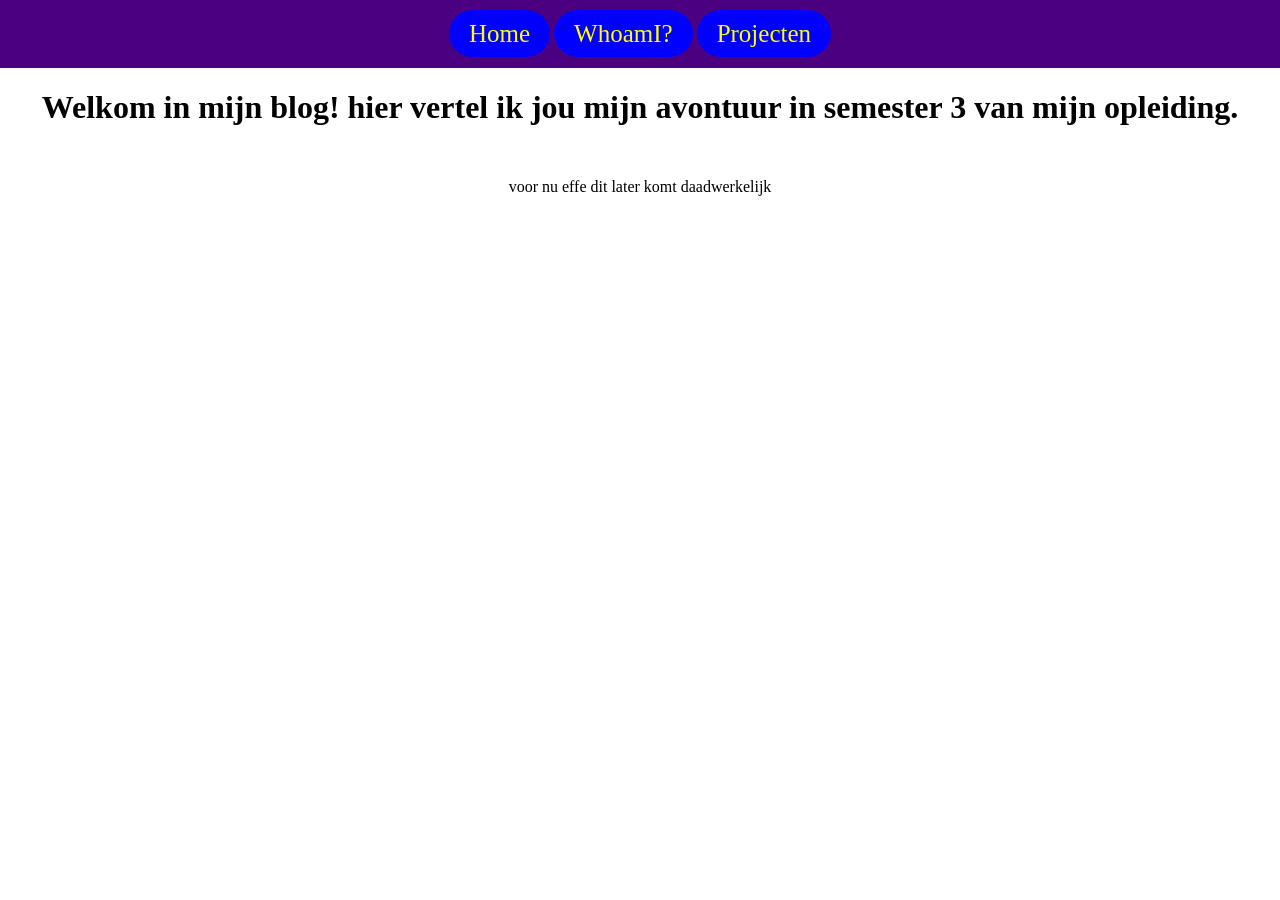
==== blog.html @ de07c2f0 "update img folder, sections, header footer" ====
<!DOCTYPE html>
<html>
    <header>
        <link rel="icon" type="image/png" href="favicon.png">
        <title>My Blog</title>
        <link rel="stylesheet" href="style.css">
        
    </header>
    <body>
      <nav class="nav">
            <ul>
                <a class="home-Button" href="index.html">Home</a>
                <a class="whoami-button" href="whoamipagina.html">WhoamI?</a>
                <a class="projecten-button" href="projecten.html">Projecten</a>
            </ul>
        </nav>

        <h1>Welkom in mijn blog! hier vertel ik jou mijn avontuur in semester 3 van mijn opleiding.</h1>
    </body>

    <body>
        <pre>voor nu effe dit later komt daadwerkelijk</pre>
    </body>
</html>
---- style.css ----
.nav ul {
    list-style-type: none;
    margin: 0;
    padding: 20px;
    overflow: hidden;
    background-color: indigo;
    Text-align: center;
}

.nav a {
    font-family: "Arial, Helvetica, sans-serif";
    font-size: 25px;
    background-color: blue;
    color: yellow;
    text-decoration: none;
    padding: 10px 20px;
    display:incline-block;
    text-align: center;
    border-radius: 25px;
}

.nav a:hover {
    background-color: rgb(1, 1, 188);
}

h1 {
    font-family: "Lucida Console";
    text-align: center;
}

pre {
    font-family: "Lucida Console";
    padding: 30px;
    margin-right: 5px;
    margin-left: 5px;
    text-align: center;
}

.container {
    max-width: 1200px;
    margin-left: 0 auto;
    margin-right: 0 auto;
    padding-left: 15px;
    padding-right: 15px;
}

body {
    margin: 0;
}

.beginscherm {
    width: 100%;
    height: 200px;
}
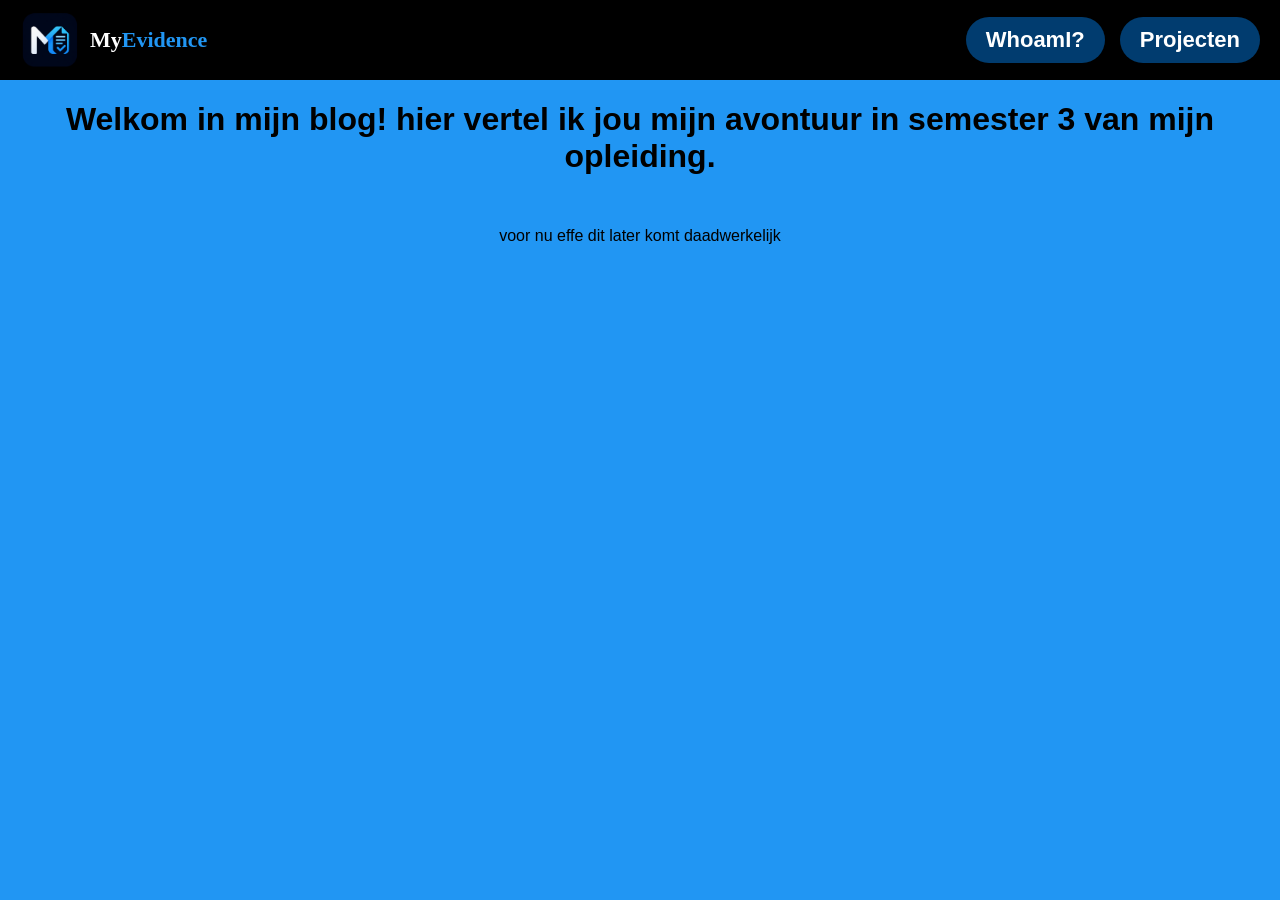
==== commit 2ee549c3: "nieuw project aangepast, home pagina verbeterd, veel in css" ====
--- a/blog.html
+++ b/blog.html
@@ -1,24 +1,30 @@
-<!DOCTYPE html>
+<!doctype html>
 <html>
+  <head>
+    <link rel="icon" type="image/png" href="favicon.png" />
+    <title>My Blog</title>
+    <link rel="stylesheet" href="style.css" />
+  </head>
+  <body>
     <header>
-        <link rel="icon" type="image/png" href="favicon.png">
-        <title>My Blog</title>
-        <link rel="stylesheet" href="style.css">
-        
+      <a href="index.html" class="logolink">
+        <img src="img/favicon.png" alt="MyEvidence logo" class="logo" />
+        <span class="logo-text"><span class="logo-my">My</span><span class="logo-evidence">Evidence</span></span>
+      </a>
+      <nav class="nav">
+        <ul>
+          <a class="whoami-button" href="whoamipagina.html">WhoamI?</a>
+          <a class="projecten-button" href="projecten.html">Projecten</a>
+        </ul>
+      </nav>
     </header>
-    <body>
-      <nav class="nav">
-            <ul>
-                <a class="home-Button" href="index.html">Home</a>
-                <a class="whoami-button" href="whoamipagina.html">WhoamI?</a>
-                <a class="projecten-button" href="projecten.html">Projecten</a>
-            </ul>
-        </nav>
 
-        <h1>Welkom in mijn blog! hier vertel ik jou mijn avontuur in semester 3 van mijn opleiding.</h1>
-    </body>
-
-    <body>
-        <pre>voor nu effe dit later komt daadwerkelijk</pre>
-    </body>
+    <main>
+      <h1>
+        Welkom in mijn blog! hier vertel ik jou mijn avontuur in semester 3 van
+        mijn opleiding.
+      </h1>
+      <pre>voor nu effe dit later komt daadwerkelijk</pre>
+    </main>
+  </body>
 </html>
--- a/style.css
+++ b/style.css
@@ -1,20 +1,60 @@
+header {
+    display: flex;
+    align-items: center;
+    justify-content: space-between;
+    background-color: black;
+    padding: 10px 20px;
+}
+
+body {
+    background-color: #2196F3;
+}
+
+.logolink {
+    display: flex;
+    align-items: center;
+    text-decoration: none;
+}
+
+.logo {
+    height: 60px;
+    width: auto;
+}
+
+.logo-text {
+    font-family: verdana;
+    font-size: 22px;
+    font-weight: bold;
+    margin-left: 10px;
+}
+
+.logo-my {
+    color: white;
+}
+
+.logo-evidence {
+    color: #2196F3; 
+}
+
 .nav ul {
     list-style-type: none;
     margin: 0;
-    padding: 20px;
+    padding: 0;
+    display: flex;
+    gap: 15px;
     overflow: hidden;
-    background-color: indigo;
-    Text-align: center;
+    text-align: center;
 }
 
 .nav a {
-    font-family: "Arial, Helvetica, sans-serif";
-    font-size: 25px;
-    background-color: blue;
-    color: yellow;
+    font-family: sans-serif;
+    font-size: 22px;
+    font-weight: bold;
+    background-color: #013c6f;
+    color: white;
     text-decoration: none;
     padding: 10px 20px;
-    display:incline-block;
+    display:inline-block;
     text-align: center;
     border-radius: 25px;
 }
@@ -24,12 +64,12 @@
 }
 
 h1 {
-    font-family: "Lucida Console";
+    font-family: sans-serif;
     text-align: center;
 }
 
 pre {
-    font-family: "Lucida Console";
+    font-family: sans-serif;
     padding: 30px;
     margin-right: 5px;
     margin-left: 5px;
@@ -38,8 +78,8 @@
 
 .container {
     max-width: 1200px;
-    margin-left: 0 auto;
-    margin-right: 0 auto;
+    margin-left: 0;
+    margin-right: 0;
     padding-left: 15px;
     padding-right: 15px;
 }
@@ -49,6 +89,126 @@
 }
 
 .beginscherm {
-    width: 100%;
-    height: 200px;
+    display: grid;
+    grid-template-columns: 1fr 1fr 1fr;
+    gap: 20px;
+    padding: 40px 20px;
+    max-width: 1200px;
+    margin: 0 auto;
+}
+
+.card-begin,
+.card-projecten,
+.card-blog,
+.card-whoami {
+    background-color: #013c6f;
+    border: 1px solid #2196F3;
+    border-radius: 12px;
+    padding: 25px;
+    text-decoration: none;
+    box-shadow: 0 4px 10px rgb(252, 250, 250);
+}
+
+.card-begin {
+    font-family: sans-serif;
+    color: white;
+    grid-column: 1 / -1;
+}
+
+.card-begin h2,
+.card-projecten h2,
+.card-blog h2,
+.card-whoami h2 {
+    font-family: sans-serif;
+    color: white;
+    font-size: 18px;
+    margin-top: 0;
+    margin-bottom: 10px;
+    text-align: left;
+    text-decoration: none;
+}
+
+.card-begin p,
+.card-projecten p,
+.card-blog p,
+.card-whoami p {
+    font-family: sans-serif;
+    font-size: 17px;
+    color: white;
+    margin-bottom: 15px;
+    text-decoration: none;
+}
+
+.card-link {
+    display: block;
+    background-color: white;
+    border: 1px solid #E2E8F0;
+    border-radius: 8px;
+    padding: 10px 15px;
+    margin-bottom: 10px;
+    text-decoration: none;
+    color: #1E3A8A;
+    font-weight: bold;
+}
+
+.card-link span {
+    display: block;
+    font-weight: normal;
+    font-size: 14px;
+    color: #6B7280;
+}
+
+footer {
+    display: flex;
+    justify-content: center;
+    align-items: center;
+    padding: 30px 20px;
+    background-color: #013c6f;
+}
+
+.footer-link {
+    display: flex;
+    align-items: center;
+    gap: 10px;
+    color: white;
+    text-decoration: none;
+    font-size: 16px;
+}
+
+.footer-icon {
+    font-size: 20px;
+}
+
+.project {
+    color: white;
+    max-width: 800px;
+    margin: 0 auto 40px auto;
+    padding: 25px 20px;
+    border-bottom: 1px solid #E2E8F0;
+}
+
+.project h2 {
+    color: white;
+    font-size: 1.5rem;
+    margin-bottom: 5px;
+    text-align: left;
+}
+
+.project-tech {
+    font-size: 0.875rem;
+    color: white;
+    font-weight: bold;
+    margin-bottom: 10px;
+}
+
+.project ul {
+    color: white;
+    margin-top: 10px;
+    padding-left: 20px;
+}
+
+.project li {
+    color: white;
+    font-size: 1rem;
+    margin-bottom: 6px;
 }
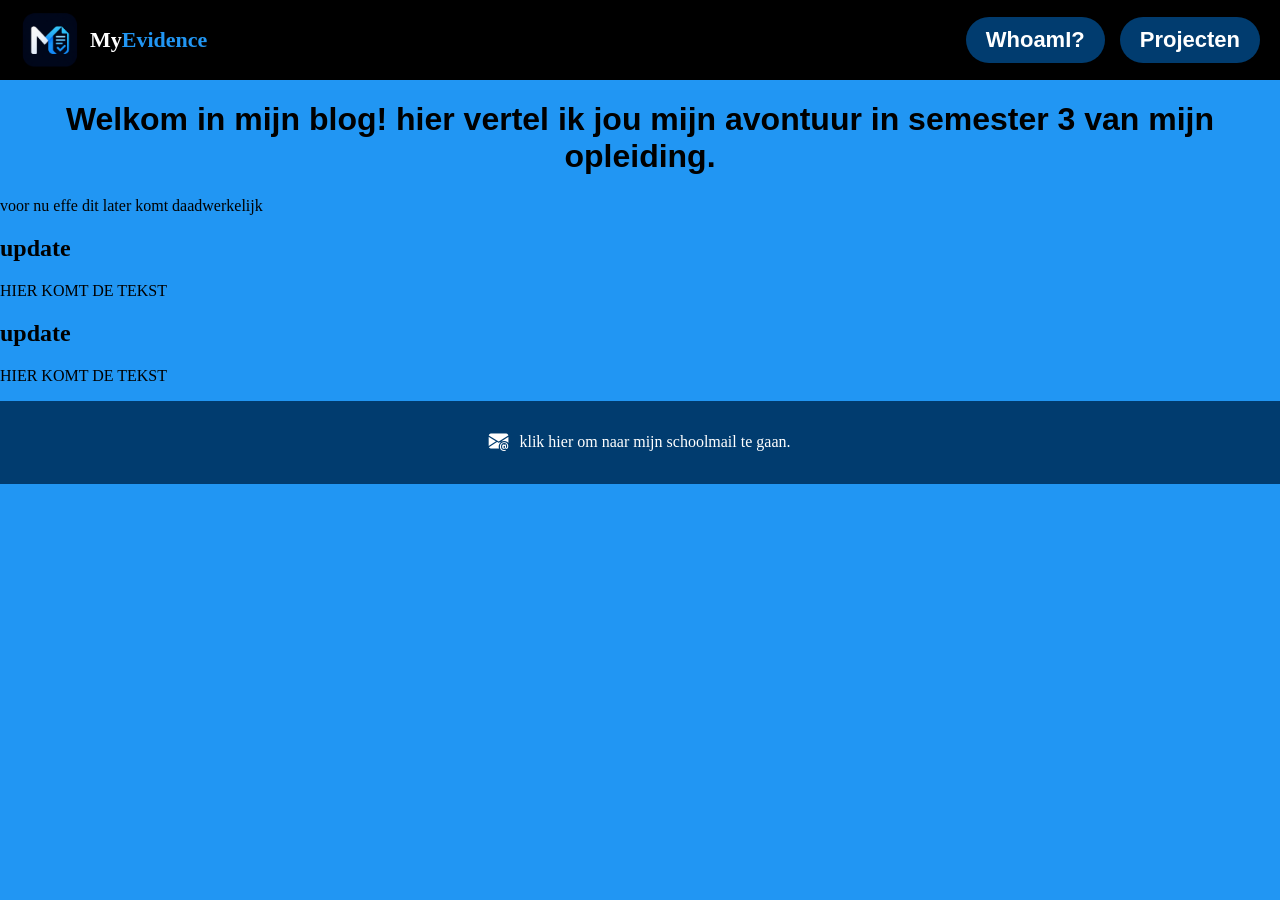
==== commit 05b2708e: "33 dingen" ====
--- a/blog.html
+++ b/blog.html
@@ -4,6 +4,7 @@
     <link rel="icon" type="image/png" href="favicon.png" />
     <title>My Blog</title>
     <link rel="stylesheet" href="style.css" />
+    <link rel="stylesheet" href="https://cdn.jsdelivr.net/npm/bootstrap-icons@1.13.1/font/bootstrap-icons.min.css">
   </head>
   <body>
     <header>
@@ -24,7 +25,24 @@
         Welkom in mijn blog! hier vertel ik jou mijn avontuur in semester 3 van
         mijn opleiding.
       </h1>
-      <pre>voor nu effe dit later komt daadwerkelijk</pre>
+      <p>voor nu effe dit later komt daadwerkelijk</p>
+
+      <article class="blogpost">
+        <h2>update</h2>
+      
+      <p>HIER KOMT DE TEKST</p>
+    </article>
+
+    <article class="blogpost">
+        <h2>update</h2>
+      
+        <p>HIER KOMT DE TEKST</p>
+    </article>
     </main>
+    <footer>
+        <a class = "footer-link"href="https://outlook.cloud.microsoft/mail/inbox/id/AAQkADkzZmZiNGY4LWNjYjYtNDgzYS1iMDYwLTNhN2I0MjM3MDZkZQAQANmeMzrsHEbrlJvYaGjMoA0%3D?deeplink=mail%2F0%2F%3Fnlp%3D0">
+          <i class="bi bi-envelope-at-fill footer-icon"></i>klik hier om naar mijn schoolmail te gaan.
+        </a>
+    </footer>
   </body>
 </html>
--- a/style.css
+++ b/style.css
@@ -180,14 +180,18 @@
 }
 
 .project {
+    font-family: sans-serif;
     color: white;
     max-width: 800px;
     margin: 0 auto 40px auto;
     padding: 25px 20px;
-    border-bottom: 1px solid #E2E8F0;
+    background-color: #013c6f;
+    border-radius: 12px;
+    box-shadow: 0 4px 10px white;
 }
 
 .project h2 {
+    font-family: sans-serif;
     color: white;
     font-size: 1.5rem;
     margin-bottom: 5px;
@@ -195,6 +199,7 @@
 }
 
 .project-tech {
+    font-family: sans-serif;
     font-size: 0.875rem;
     color: white;
     font-weight: bold;
@@ -202,13 +207,44 @@
 }
 
 .project ul {
+    font-family: sans-serif;
     color: white;
     margin-top: 10px;
     padding-left: 20px;
 }
 
 .project li {
+    font-family: sans-serif;
     color: white;
     font-size: 1rem;
     margin-bottom: 6px;
+}
+
+.whoami-card {
+    max-width: 800px;
+    margin: 30px auto;
+    padding: 30px;
+    background-color: #0d2f5c;
+    border-radius: 12px;
+    box-shadow: 0 4px 10px white;
+    text-align: center;
+}
+
+.profile-photo {
+    width: 150px;
+    height: 225px;
+    border-radius: 50%;
+    object-fit: cover;
+    margin-bottom: 20px;
+    border: 3px solid white;
+}
+
+.whoami-tekst {
+    text-align: left;
+}
+
+.whoami-tekst p {
+    color: white;
+    font-size: 1rem;
+    line-height: 1.6;
 }
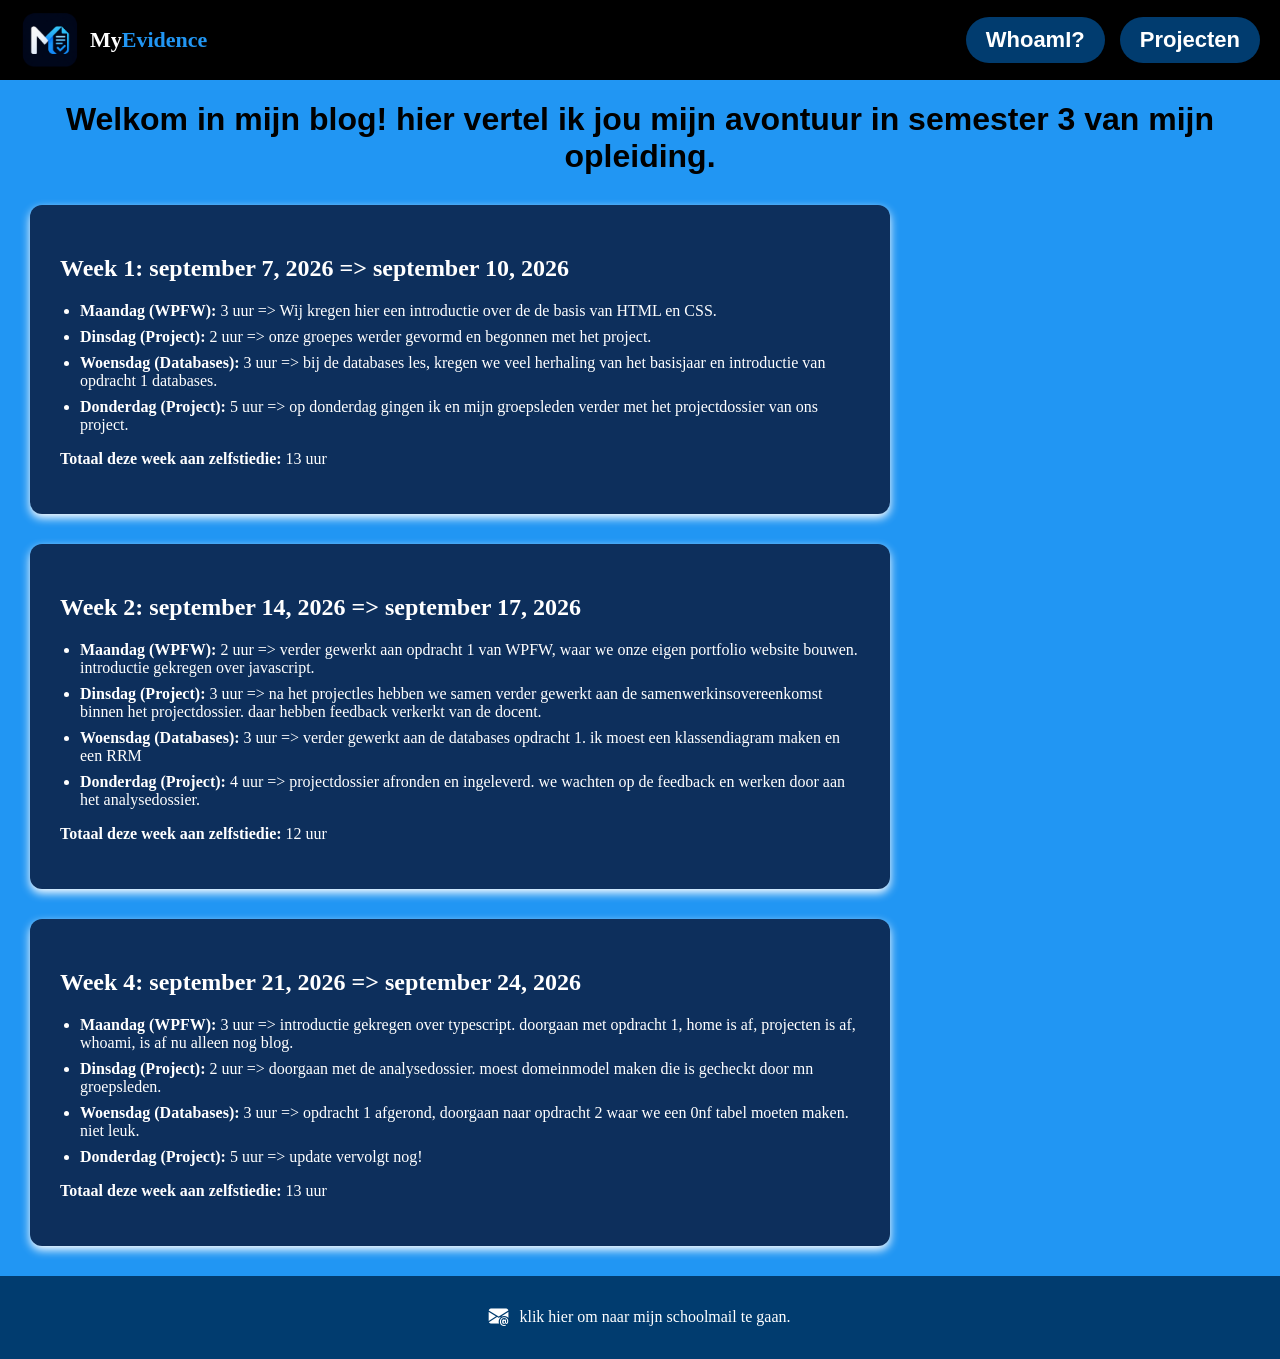
==== commit ef2f53a4: "laatste commit voor opdracht1_v1 alle paginas af als het goed is" ====
--- a/blog.html
+++ b/blog.html
@@ -25,19 +25,38 @@
         Welkom in mijn blog! hier vertel ik jou mijn avontuur in semester 3 van
         mijn opleiding.
       </h1>
-      <p>voor nu effe dit later komt daadwerkelijk</p>
-
       <article class="blogpost">
-        <h2>update</h2>
-      
-      <p>HIER KOMT DE TEKST</p>
-    </article>
+    <h2>Week 1: <time datetime="2026-9-7">september 7, 2026</time> => <time datetime="2026-9-10">september 10, 2026</time></h2>
+    <ul class="week-log">
+        <li><b>Maandag (WPFW):</b> 3 uur => Wij kregen hier een introductie over de de basis van HTML en CSS. </li>
+        <li><b>Dinsdag (Project):</b> 2 uur => onze groepes werder gevormd en begonnen met het project. </li>
+        <li><b>Woensdag (Databases):</b> 3 uur => bij de databases les, kregen we veel herhaling van het basisjaar en introductie van opdracht 1 databases.</li>
+        <li><b>Donderdag (Project):</b> 5 uur => op donderdag gingen ik en mijn groepsleden verder met het projectdossier van ons project.</li>
+    </ul>
+    <p><b>Totaal deze week aan zelfstiedie:</b> 13 uur</p>
+</article>
 
     <article class="blogpost">
-        <h2>update</h2>
-      
-        <p>HIER KOMT DE TEKST</p>
-    </article>
+    <h2>Week 2: <time datetime="2026-9-14">september 14, 2026</time> => <time datetime="2026-9-17">september 17, 2026</time></h2>
+    <ul class="week-log">
+        <li><b>Maandag (WPFW):</b> 2 uur => verder gewerkt aan opdracht 1 van WPFW, waar we onze eigen portfolio website bouwen. introductie gekregen over javascript. </li>
+        <li><b>Dinsdag (Project):</b> 3 uur => na het projectles hebben we samen verder gewerkt aan de samenwerkinsovereenkomst binnen het projectdossier. daar hebben feedback verkerkt van de docent.</li>
+        <li><b>Woensdag (Databases):</b> 3 uur => verder gewerkt aan de databases opdracht 1. ik moest een klassendiagram maken en een RRM </li>
+        <li><b>Donderdag (Project):</b> 4 uur => projectdossier afronden en ingeleverd. we wachten op de feedback en werken door aan het analysedossier. </li>
+    </ul>
+    <p><b>Totaal deze week aan zelfstiedie:</b> 12 uur</p>
+</article>
+
+<article class="blogpost">
+    <h2>Week 4: <time datetime="2026-9-21">september 21, 2026</time> => <time datetime="2026-9-24">september 24, 2026</time></h2>
+    <ul class="week-log">
+        <li><b>Maandag (WPFW):</b> 3 uur => introductie gekregen over typescript. doorgaan met opdracht 1, home is af, projecten is af, whoami, is af nu alleen nog blog. </li>
+        <li><b>Dinsdag (Project):</b> 2 uur => doorgaan met de analysedossier. moest domeinmodel maken die is gecheckt door mn groepsleden. </li>
+        <li><b>Woensdag (Databases):</b> 3 uur => opdracht 1 afgerond, doorgaan naar opdracht 2 waar we een 0nf tabel moeten maken. niet leuk.</li>
+        <li><b>Donderdag (Project):</b> 5 uur => update vervolgt nog!</li>
+    </ul>
+    <p><b>Totaal deze week aan zelfstiedie:</b> 13 uur</p>
+</article>
     </main>
     <footer>
         <a class = "footer-link"href="https://outlook.cloud.microsoft/mail/inbox/id/AAQkADkzZmZiNGY4LWNjYjYtNDgzYS1iMDYwLTNhN2I0MjM3MDZkZQAQANmeMzrsHEbrlJvYaGjMoA0%3D?deeplink=mail%2F0%2F%3Fnlp%3D0">
--- a/style.css
+++ b/style.css
@@ -247,4 +247,26 @@
     color: white;
     font-size: 1rem;
     line-height: 1.6;
+}
+
+.week-log {
+    color: white;
+    padding-left: 20px;
+    margin: 10px 0;
+}
+
+.week-log li {
+    color: white;
+    font-size: 1rem;
+    margin-bottom: 8px;
+}
+
+.blogpost {
+    color: white;
+    max-width: 800px;
+    margin: 30px;
+    padding: 30px;
+    background-color: #0d2f5c;
+    border-radius: 12px;
+    box-shadow: 0 4px 10px white;
 }
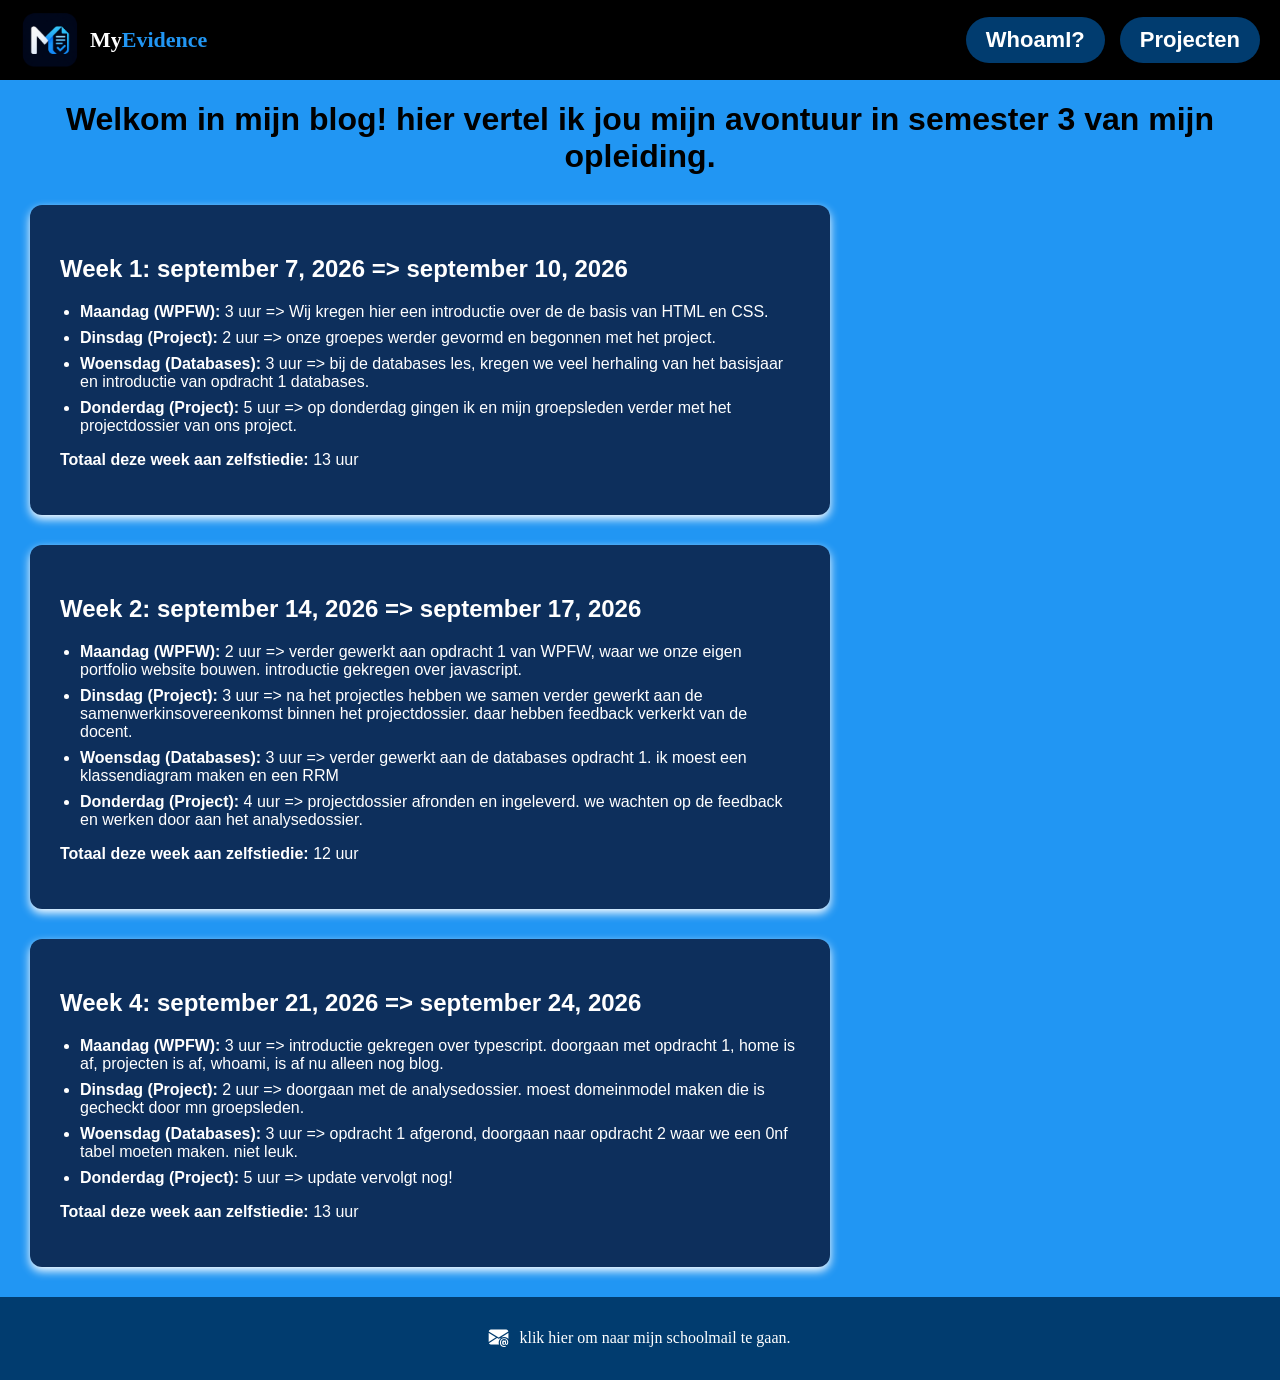
==== commit cb42a1bf: "laatste commit_v2 responsive gemaakt" ====
--- a/blog.html
+++ b/blog.html
@@ -5,6 +5,7 @@
     <title>My Blog</title>
     <link rel="stylesheet" href="style.css" />
     <link rel="stylesheet" href="https://cdn.jsdelivr.net/npm/bootstrap-icons@1.13.1/font/bootstrap-icons.min.css">
+    <meta name="viewport" content="width=device-width, initial-scale=1.0">
   </head>
   <body>
     <header>
@@ -59,7 +60,7 @@
 </article>
     </main>
     <footer>
-        <a class = "footer-link"href="https://outlook.cloud.microsoft/mail/inbox/id/AAQkADkzZmZiNGY4LWNjYjYtNDgzYS1iMDYwLTNhN2I0MjM3MDZkZQAQANmeMzrsHEbrlJvYaGjMoA0%3D?deeplink=mail%2F0%2F%3Fnlp%3D0">
+        <a class = "footer-link" href="https://outlook.cloud.microsoft/mail/inbox/id/AAQkADkzZmZiNGY4LWNjYjYtNDgzYS1iMDYwLTNhN2I0MjM3MDZkZQAQANmeMzrsHEbrlJvYaGjMoA0%3D?deeplink=mail%2F0%2F%3Fnlp%3D0">
           <i class="bi bi-envelope-at-fill footer-icon"></i>klik hier om naar mijn schoolmail te gaan.
         </a>
     </footer>
--- a/style.css
+++ b/style.css
@@ -1,3 +1,7 @@
+* {
+    box-sizing: border-box;
+}
+
 header {
     display: flex;
     align-items: center;
@@ -44,6 +48,7 @@
     gap: 15px;
     overflow: hidden;
     text-align: center;
+    flex-wrap: wrap;
 }
 
 .nav a {
@@ -90,7 +95,7 @@
 
 .beginscherm {
     display: grid;
-    grid-template-columns: 1fr 1fr 1fr;
+    grid-template-columns: repeat(auto-fit, minmax(250px, 1fr));
     gap: 20px;
     padding: 40px 20px;
     max-width: 1200px;
@@ -250,18 +255,21 @@
 }
 
 .week-log {
+    font-family: sans-serif;
     color: white;
     padding-left: 20px;
     margin: 10px 0;
 }
 
 .week-log li {
+    font-family: sans-serif;
     color: white;
     font-size: 1rem;
     margin-bottom: 8px;
 }
 
 .blogpost {
+    font-family: sans-serif;
     color: white;
     max-width: 800px;
     margin: 30px;
@@ -269,4 +277,47 @@
     background-color: #0d2f5c;
     border-radius: 12px;
     box-shadow: 0 4px 10px white;
+}
+
+.parent {
+  display: flex;
+  overflow-x: auto;
+  scroll-snap-type: x mandatory;
+}
+.child {
+  flex: 0 0 80%; /* Leaves a visual cue */
+  scroll-snap-align: start;
+}
+
+/* Tablet: rond 768px */
+@media (max-width: 768px) {
+    header {
+        flex-direction: column;
+        align-items: flex-start;
+    }
+
+    .nav ul {
+        justify-content: center;
+        width: 100%;
+    }
+}
+
+/* Mobiel: rond 480px */
+@media (max-width: 480px) {
+    .logo-text {
+        font-size: 18px;
+    }
+
+    .nav a {
+        font-size: 16px;
+        padding: 8px 14px;
+    }
+
+    h1 {
+        font-size: 1.5rem;
+    }
+
+    .beginscherm, .project, .blogpost, .whoami-card {
+        padding: 15px;
+    }
 }
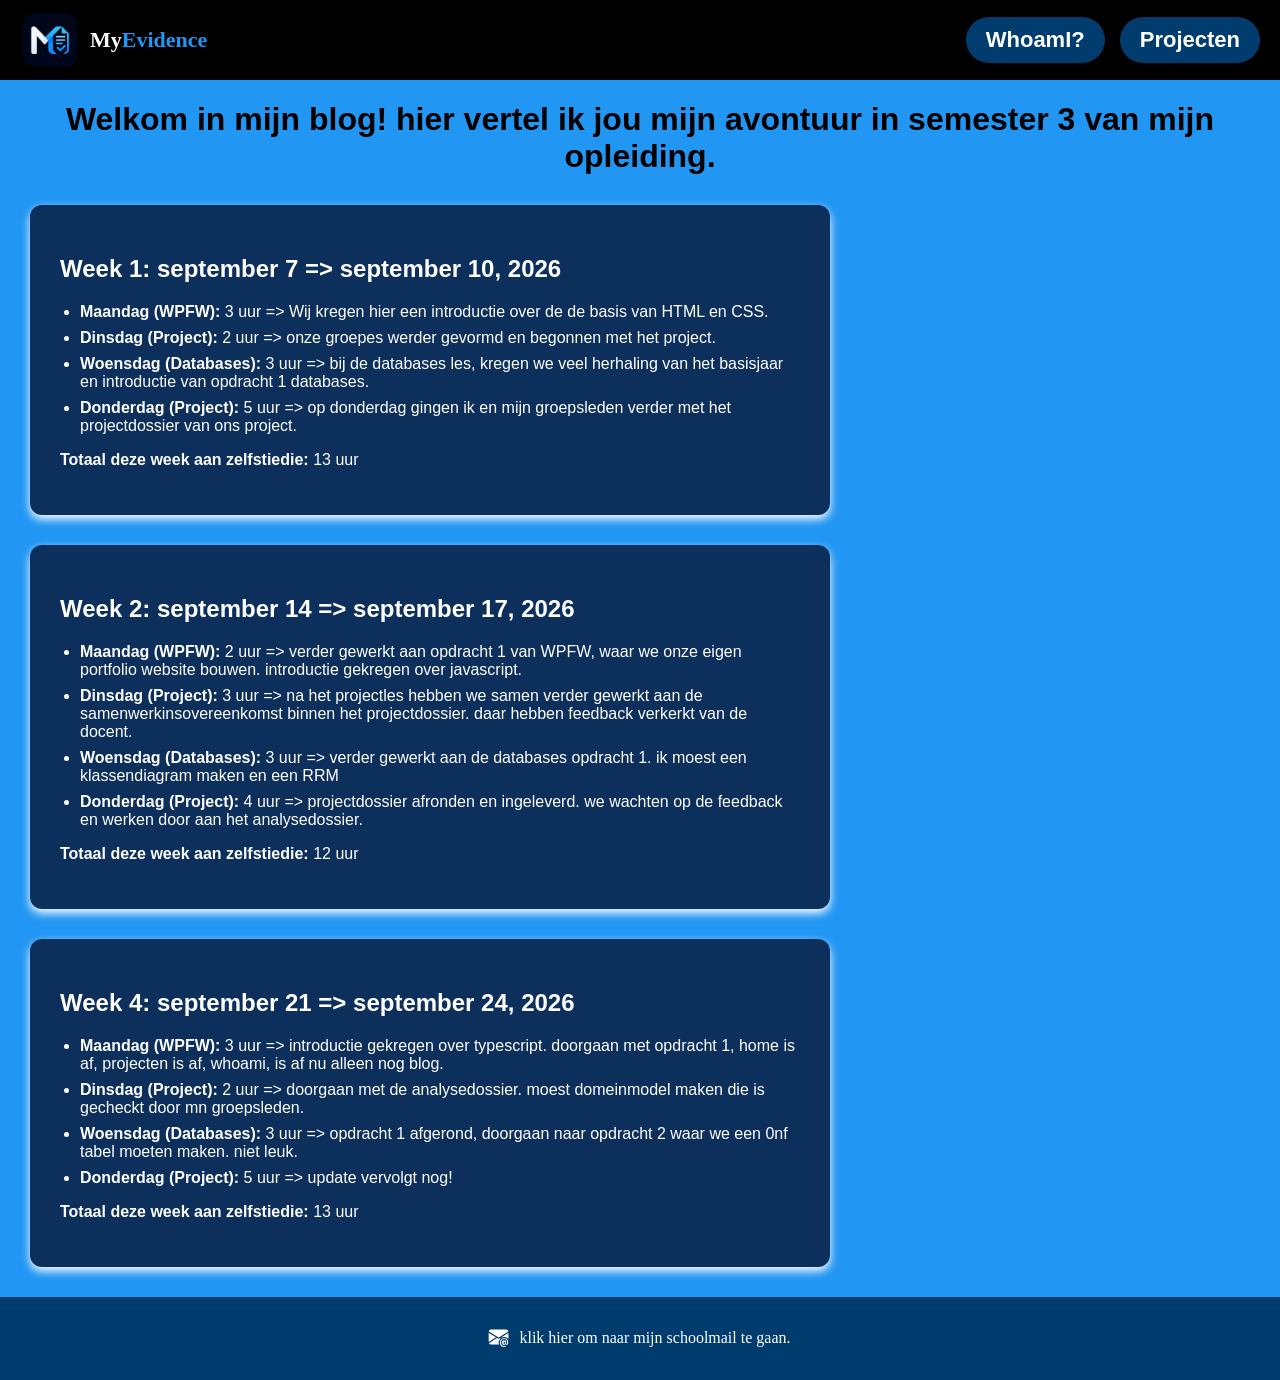
==== commit 100cc4fa: "opdracht 1_v3 w3c validator errors aangepast," ====
--- a/blog.html
+++ b/blog.html
@@ -15,8 +15,8 @@
       </a>
       <nav class="nav">
         <ul>
-          <a class="whoami-button" href="whoamipagina.html">WhoamI?</a>
-          <a class="projecten-button" href="projecten.html">Projecten</a>
+          <li><a class="whoami-button" href="whoamipagina.html">WhoamI?</a></li>
+          <li><a class="projecten-button" href="projecten.html">Projecten</a></li>
         </ul>
       </nav>
     </header>
@@ -27,7 +27,7 @@
         mijn opleiding.
       </h1>
       <article class="blogpost">
-    <h2>Week 1: <time datetime="2026-9-7">september 7, 2026</time> => <time datetime="2026-9-10">september 10, 2026</time></h2>
+    <h2>Week 1: september 7 => september 10, 2026</h2>
     <ul class="week-log">
         <li><b>Maandag (WPFW):</b> 3 uur => Wij kregen hier een introductie over de de basis van HTML en CSS. </li>
         <li><b>Dinsdag (Project):</b> 2 uur => onze groepes werder gevormd en begonnen met het project. </li>
@@ -38,7 +38,7 @@
 </article>
 
     <article class="blogpost">
-    <h2>Week 2: <time datetime="2026-9-14">september 14, 2026</time> => <time datetime="2026-9-17">september 17, 2026</time></h2>
+    <h2>Week 2: september 14 => september 17, 2026</h2>
     <ul class="week-log">
         <li><b>Maandag (WPFW):</b> 2 uur => verder gewerkt aan opdracht 1 van WPFW, waar we onze eigen portfolio website bouwen. introductie gekregen over javascript. </li>
         <li><b>Dinsdag (Project):</b> 3 uur => na het projectles hebben we samen verder gewerkt aan de samenwerkinsovereenkomst binnen het projectdossier. daar hebben feedback verkerkt van de docent.</li>
@@ -49,7 +49,7 @@
 </article>
 
 <article class="blogpost">
-    <h2>Week 4: <time datetime="2026-9-21">september 21, 2026</time> => <time datetime="2026-9-24">september 24, 2026</time></h2>
+    <h2>Week 4: september 21 => september 24, 2026</h2>
     <ul class="week-log">
         <li><b>Maandag (WPFW):</b> 3 uur => introductie gekregen over typescript. doorgaan met opdracht 1, home is af, projecten is af, whoami, is af nu alleen nog blog. </li>
         <li><b>Dinsdag (Project):</b> 2 uur => doorgaan met de analysedossier. moest domeinmodel maken die is gecheckt door mn groepsleden. </li>
--- a/style.css
+++ b/style.css
@@ -245,10 +245,12 @@
 }
 
 .whoami-tekst {
+    font-family: sans-serif;
     text-align: left;
 }
 
 .whoami-tekst p {
+    font-family: sans-serif;
     color: white;
     font-size: 1rem;
     line-height: 1.6;
@@ -279,18 +281,32 @@
     box-shadow: 0 4px 10px white;
 }
 
-.parent {
-  display: flex;
-  overflow-x: auto;
-  scroll-snap-type: x mandatory;
-}
-.child {
-  flex: 0 0 80%; /* Leaves a visual cue */
-  scroll-snap-align: start;
-}
-
-/* Tablet: rond 768px */
-@media (max-width: 768px) {
+/* Mobiel: t/m 480px — alles in 1 kolom */
+@media (max-width: 480px) {
+    .beginscherm {
+        grid-template-columns: 1fr;
+    }
+
+    .logo-text {
+        font-size: 18px;
+    }
+
+    .nav a {
+        font-size: 16px;
+        padding: 8px 14px;
+    }
+
+    h1 {
+        font-size: 1.5rem;
+    }
+
+    .beginscherm, .project, .blogpost, .whoami-card {
+        padding: 15px;
+    }
+}
+
+/* Tablet: 481px t/m 768px — 2 kolommen */
+@media (min-width: 481px) and (max-width: 768px) {
     header {
         flex-direction: column;
         align-items: flex-start;
@@ -300,24 +316,8 @@
         justify-content: center;
         width: 100%;
     }
-}
-
-/* Mobiel: rond 480px */
-@media (max-width: 480px) {
-    .logo-text {
-        font-size: 18px;
-    }
-
-    .nav a {
-        font-size: 16px;
-        padding: 8px 14px;
-    }
-
-    h1 {
-        font-size: 1.5rem;
-    }
-
-    .beginscherm, .project, .blogpost, .whoami-card {
-        padding: 15px;
+
+    .beginscherm {
+        grid-template-columns: 1fr 1fr;
     }
 }
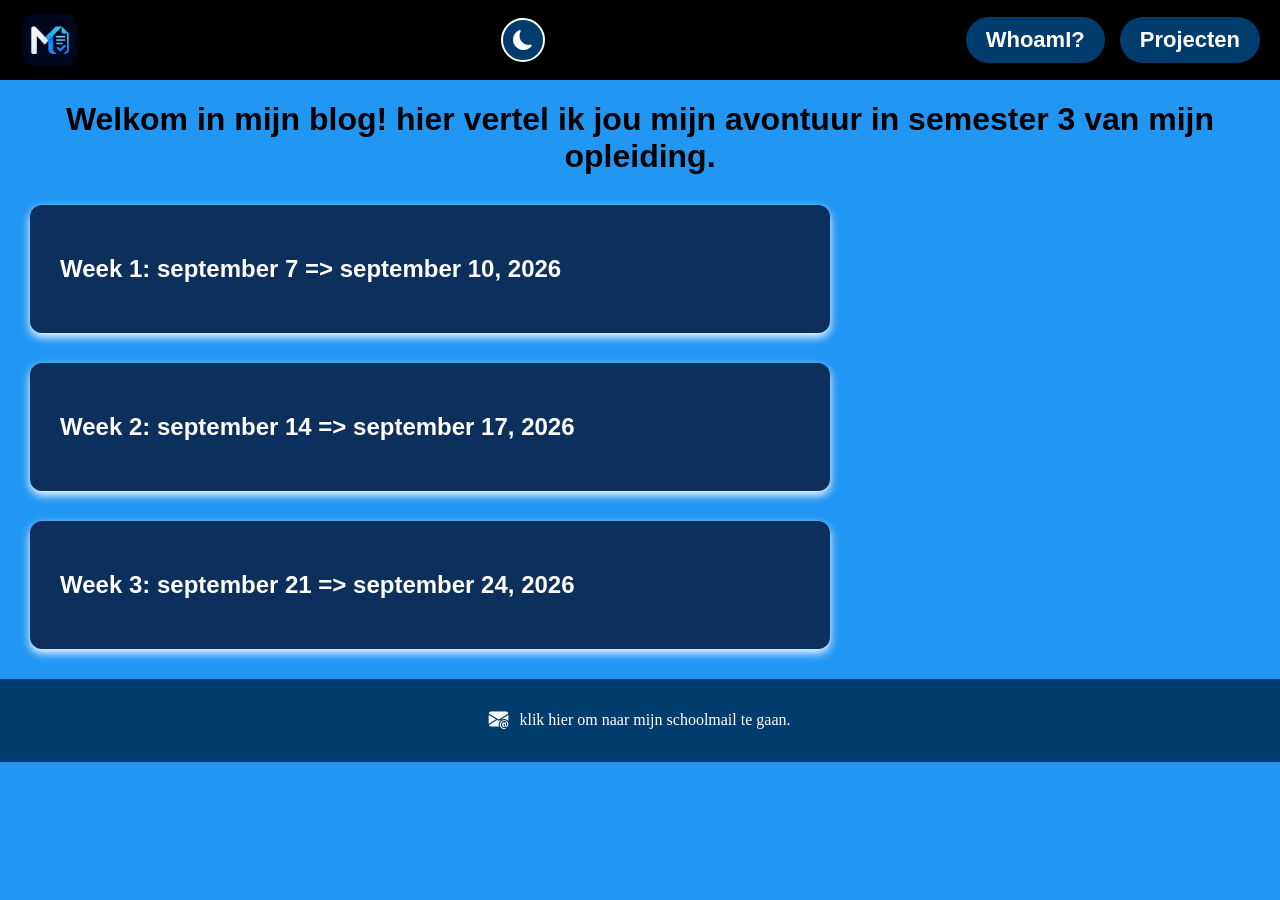
==== commit 58f4c033: "javaScript knoppen filter, blogposts inklappen en dark mode toegevoegd" ====
--- a/blog.html
+++ b/blog.html
@@ -6,13 +6,15 @@
     <link rel="stylesheet" href="style.css" />
     <link rel="stylesheet" href="https://cdn.jsdelivr.net/npm/bootstrap-icons@1.13.1/font/bootstrap-icons.min.css">
     <meta name="viewport" content="width=device-width, initial-scale=1.0">
+    <script src="script.js" defer></script>
   </head>
   <body>
     <header>
       <a href="index.html" class="logolink">
         <img src="img/favicon.png" alt="MyEvidence logo" class="logo" />
-        <span class="logo-text"><span class="logo-my">My</span><span class="logo-evidence">Evidence</span></span>
       </a>
+      <button type="button" id="dark-mode-knop" aria-label="Schakel dark mode" <i class="bi bi-moon-fill"></i></button>
+      
       <nav class="nav">
         <ul>
           <li><a class="whoami-button" href="whoamipagina.html">WhoamI?</a></li>
@@ -28,6 +30,7 @@
       </h1>
       <article class="blogpost">
     <h2>Week 1: september 7 => september 10, 2026</h2>
+    <div class="blog-inhoud">
     <ul class="week-log">
         <li><b>Maandag (WPFW):</b> 3 uur => Wij kregen hier een introductie over de de basis van HTML en CSS. </li>
         <li><b>Dinsdag (Project):</b> 2 uur => onze groepes werder gevormd en begonnen met het project. </li>
@@ -35,10 +38,12 @@
         <li><b>Donderdag (Project):</b> 5 uur => op donderdag gingen ik en mijn groepsleden verder met het projectdossier van ons project.</li>
     </ul>
     <p><b>Totaal deze week aan zelfstiedie:</b> 13 uur</p>
+    </div>
 </article>
 
     <article class="blogpost">
     <h2>Week 2: september 14 => september 17, 2026</h2>
+    <div class="blog-inhoud">
     <ul class="week-log">
         <li><b>Maandag (WPFW):</b> 2 uur => verder gewerkt aan opdracht 1 van WPFW, waar we onze eigen portfolio website bouwen. introductie gekregen over javascript. </li>
         <li><b>Dinsdag (Project):</b> 3 uur => na het projectles hebben we samen verder gewerkt aan de samenwerkinsovereenkomst binnen het projectdossier. daar hebben feedback verkerkt van de docent.</li>
@@ -46,10 +51,12 @@
         <li><b>Donderdag (Project):</b> 4 uur => projectdossier afronden en ingeleverd. we wachten op de feedback en werken door aan het analysedossier. </li>
     </ul>
     <p><b>Totaal deze week aan zelfstiedie:</b> 12 uur</p>
+    </div>
 </article>
 
 <article class="blogpost">
-    <h2>Week 4: september 21 => september 24, 2026</h2>
+    <h2>Week 3: september 21 => september 24, 2026</h2>
+    <div class="blog-inhoud">
     <ul class="week-log">
         <li><b>Maandag (WPFW):</b> 3 uur => introductie gekregen over typescript. doorgaan met opdracht 1, home is af, projecten is af, whoami, is af nu alleen nog blog. </li>
         <li><b>Dinsdag (Project):</b> 2 uur => doorgaan met de analysedossier. moest domeinmodel maken die is gecheckt door mn groepsleden. </li>
@@ -57,6 +64,7 @@
         <li><b>Donderdag (Project):</b> 5 uur => update vervolgt nog!</li>
     </ul>
     <p><b>Totaal deze week aan zelfstiedie:</b> 13 uur</p>
+    </div>
 </article>
     </main>
     <footer>
--- a/style.css
+++ b/style.css
@@ -3,6 +3,8 @@
 }
 
 header {
+    flex-wrap: wrap;
+    gap: 10px;
     display: flex;
     align-items: center;
     justify-content: space-between;
@@ -49,6 +51,7 @@
     overflow: hidden;
     text-align: center;
     flex-wrap: wrap;
+    min-width: 0;
 }
 
 .nav a {
@@ -94,10 +97,12 @@
 }
 
 .beginscherm {
+    overflow-wrap: anywhere;
     display: grid;
     grid-template-columns: repeat(auto-fit, minmax(250px, 1fr));
     gap: 20px;
     padding: 40px 20px;
+    min-width: 0;
     max-width: 1200px;
     margin: 0 auto;
 }
@@ -281,25 +286,99 @@
     box-shadow: 0 4px 10px white;
 }
 
+
+.filter-knoppen {
+  display: flex;
+  flex-wrap: wrap;
+  justify-content: center;
+  gap: 12px;
+  margin: 20px 0;
+}
+
+.filter-knoppen button {
+  font-family: sans-serif;
+  font-size: 1rem;
+  font-weight: bold;
+  background-color: #013c6f;
+  color: white;
+  border: 2px solid white;
+  border-radius: 25px;
+  padding: 10px 20px;
+  cursor: pointer;
+}
+
+.filter-knoppen button:hover {
+  background-color: rgb(1, 1, 188);
+}
+
+.filter-knoppen button:focus-visible {
+  outline: 3px solid white;
+  outline-offset: 3px;
+}
+
+/* blogpost inhoud verbergen, alleen tonen als open is*/
+.blogpost .blog-inhoud {
+  display: none;
+}
+
+.blogpost.open .blog-inhoud {
+  display: block;
+}
+
+.blogpost h2 {
+  cursor: pointer;
+}
+
+/* Dark mode button styling */
+#dark-mode-knop {
+  background-color: #013c6f;
+  color: white;
+  border: 2px solid white;
+  border-radius: 50%;
+  width: 44px;
+  height: 44px;
+  display: flex;
+  align-items: center;
+  justify-content: center;
+  font-size: 1.25rem;
+  cursor: pointer;
+}
+
+/* dark mode klearen na switch*/
+body.dark-mode {
+  background-color: #2b2b2b;
+  color: white;
+}
+
+body.dark-mode .card-begin,
+body.dark-mode .card-projecten,
+body.dark-mode .card-blog,
+body.dark-mode .card-whoami,
+body.dark-mode .project,
+body.dark-mode .whoami-card,
+body.dark-mode .blogpost {
+  background-color: black;
+}
+
+#dark-mode-knop:hover {
+  background-color: rgb(1, 1, 188);
+}
+
 /* Mobiel: t/m 480px — alles in 1 kolom */
-@media (max-width: 480px) {
+@media (max-width: 767px) {
     .beginscherm {
         grid-template-columns: 1fr;
     }
-
     .logo-text {
         font-size: 18px;
     }
-
     .nav a {
         font-size: 16px;
         padding: 8px 14px;
     }
-
     h1 {
         font-size: 1.5rem;
     }
-
     .beginscherm, .project, .blogpost, .whoami-card {
         padding: 15px;
     }
@@ -311,12 +390,10 @@
         flex-direction: column;
         align-items: flex-start;
     }
-
     .nav ul {
         justify-content: center;
         width: 100%;
     }
-
     .beginscherm {
         grid-template-columns: 1fr 1fr;
     }
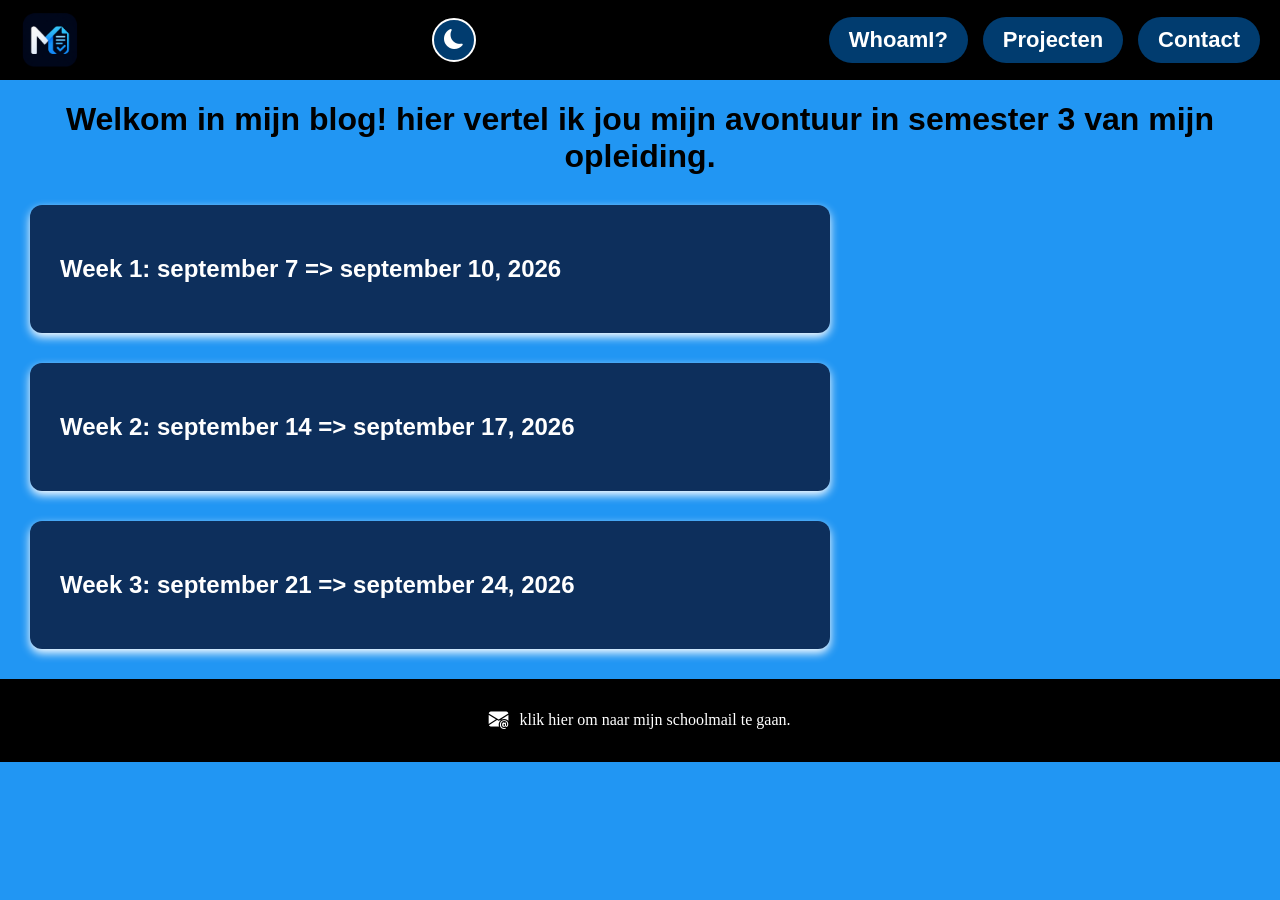
==== commit 022c730f: "API, contact externe API toegevoegd van grappen site en contact foutmeldingen gedaan" ====
--- a/blog.html
+++ b/blog.html
@@ -13,12 +13,15 @@
       <a href="index.html" class="logolink">
         <img src="img/favicon.png" alt="MyEvidence logo" class="logo" />
       </a>
-      <button type="button" id="dark-mode-knop" aria-label="Schakel dark mode" <i class="bi bi-moon-fill"></i></button>
-      
+      <button type="button" id="dark-mode-knop" aria-label="Schakel dark mode">
+        <i class="bi bi-moon-fill"></i>
+      </button>
+
       <nav class="nav">
         <ul>
           <li><a class="whoami-button" href="whoamipagina.html">WhoamI?</a></li>
           <li><a class="projecten-button" href="projecten.html">Projecten</a></li>
+          <li><a class="contact-button" href="contact.html">Contact</a></li>
         </ul>
       </nav>
     </header>
--- a/style.css
+++ b/style.css
@@ -173,7 +173,7 @@
     justify-content: center;
     align-items: center;
     padding: 30px 20px;
-    background-color: #013c6f;
+    background-color: black;
 }
 
 .footer-link {
@@ -344,7 +344,7 @@
   cursor: pointer;
 }
 
-/* dark mode klearen na switch*/
+/* dark mode kleuren na switch*/
 body.dark-mode {
   background-color: #2b2b2b;
   color: white;
@@ -356,12 +356,127 @@
 body.dark-mode .card-whoami,
 body.dark-mode .project,
 body.dark-mode .whoami-card,
-body.dark-mode .blogpost {
+body.dark-mode .blogpost,
+body.dark-mode .contact-card,
+body.dark-mode .grap-card {
   background-color: black;
 }
 
 #dark-mode-knop:hover {
   background-color: rgb(1, 1, 188);
+}
+
+/* Contactformulier styling */
+#contact-formulier {
+  max-width: 500px;
+  margin: 0 auto;
+  display: flex;
+  flex-direction: column;
+}
+
+#contact-formulier label {
+  color: white;
+  font-weight: bold;
+  margin-top: 15px;
+  margin-bottom: 5px;
+}
+
+#contact-formulier input,
+#contact-formulier textarea {
+  padding: 10px;
+  border-radius: 8px;
+  border: 2px solid white;
+  font-family: sans-serif;
+  font-size: 1rem;
+}
+
+.contact-card {
+  max-width: 800px;
+    margin: 30px auto;
+    padding: 30px;
+    background-color: #0d2f5c;
+    border-radius: 12px;
+    box-shadow: 0 4px 10px white;
+    text-align: left;
+}
+
+.verstuur-button {
+  background-color: #013c6f;
+  color: white;
+  border: 2px solid white;
+  border-radius: 60%;
+  width: 100px;
+  height: 44px;
+  display: flex;
+  align-items: center;
+  justify-content: center;
+  font-size: 1.25rem;
+  cursor: pointer;
+}
+
+#bevestiging {
+  color: white;
+  font-size: 0.875rem;
+  margin-top: 5px;
+  min-height: 1.2em;
+}
+
+.foutmelding {
+  color: red;
+  font-size: 0.875rem;
+  margin-top: 5px;
+  min-height: 1.2em;
+}
+
+.grap-card {
+  font-family: sans-serif;
+  background-color: #013c6f;
+  border: 1px solid #2196F3;
+  border-radius: 12px;
+  padding: 25px;
+  text-align: center;
+  max-width: 800px;
+  margin: 30px auto;
+  box-shadow: 0 4px 10px rgb(252, 250, 250);
+}
+
+.grap-card h2 {
+  color: white;
+  margin-top: 0;
+}
+
+.grap-card p {
+  color: white;
+  font-size: 1rem;
+  min-height: 3em;
+}
+
+.grap-card button {
+  font-family: sans-serif;
+  font-size: 1rem;
+  font-weight: bold;
+  background-color: #013c6f;
+  color: white;
+  border: 2px solid white;
+  border-radius: 25px;
+  padding: 10px 20px;
+  cursor: pointer;
+}
+
+.grap-card button:hover {
+  background-color: rgb(1, 1, 188);
+}
+
+.grap-link-card {
+  display: inline-block;
+  margin-top: 15px;
+  color: white;
+  text-decoration: underline;
+  font-size: 0.9rem;
+}
+
+.grap-link-card:hover {
+  color: #cbd5e1;
 }
 
 /* Mobiel: t/m 480px — alles in 1 kolom */
